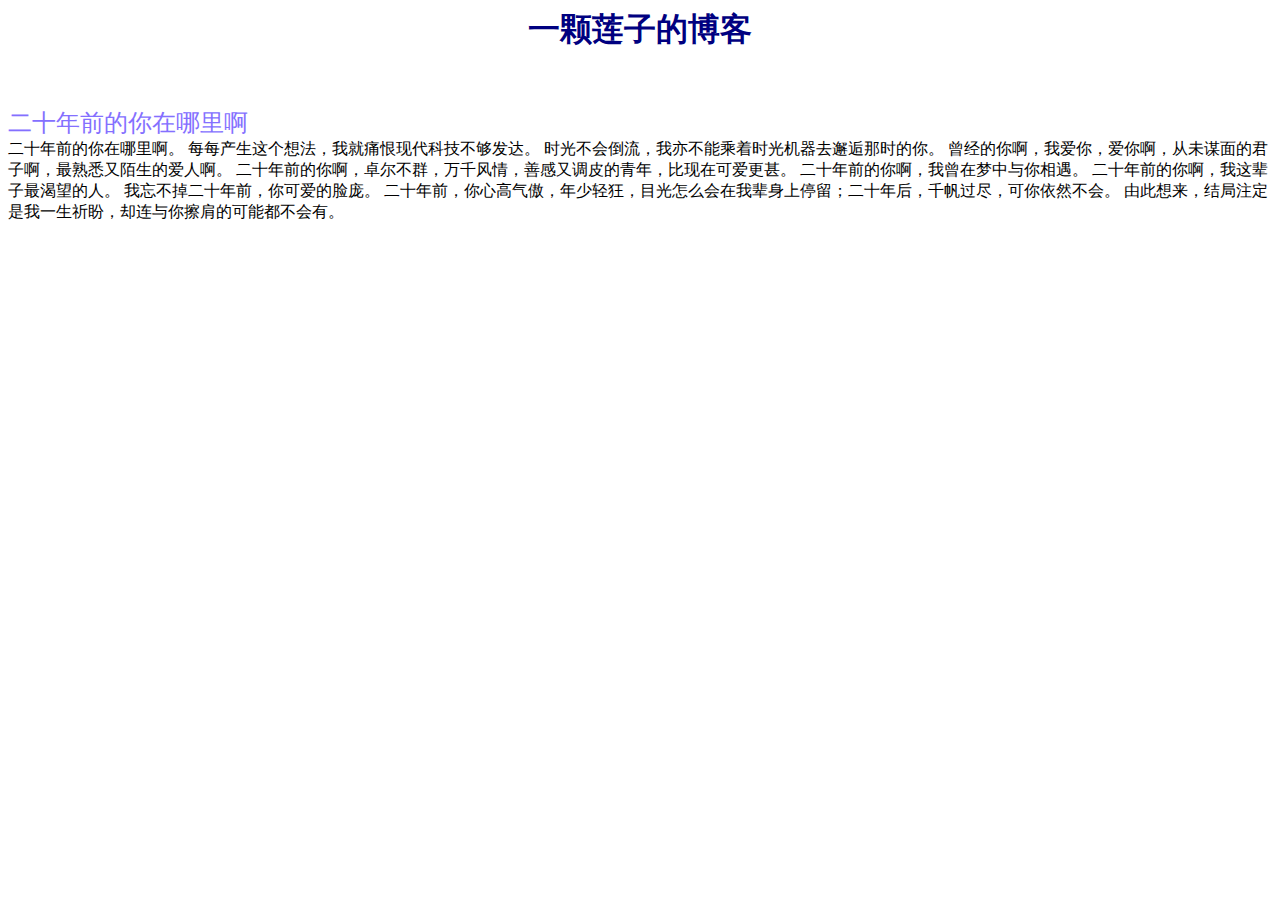
==== index.html @ 2a7c1af7 "Update index.html" ====
<html>
  <head>
    <title>O</title>
  </head>
<h1 align="center"><font face="verdana" color=#000080>一颗莲子的博客</font></h1><br/>
<body>
  <p><font size="5" color=#8470FF>
  二十年前的你在哪里啊</font><br />
<!--  Download <a href='documents/野君1号.exe'>野君1号</a><br /> 
  <img src='pictures/2016081615450401401.jpeg' height="372" width="600" />
  <br />
  
  <img src='pictures/R4.png' />
  <br />
  <img src='pictures/R5.png' />
  <br />

  <a href='Link/Rstyle/Rstyle_guide.html'>Rstyle Guide</a>
-->
    二十年前的你在哪里啊。

每每产生这个想法，我就痛恨现代科技不够发达。

时光不会倒流，我亦不能乘着时光机器去邂逅那时的你。
曾经的你啊，我爱你，爱你啊，从未谋面的君子啊，最熟悉又陌生的爱人啊。

二十年前的你啊，卓尔不群，万千风情，善感又调皮的青年，比现在可爱更甚。


二十年前的你啊，我曾在梦中与你相遇。

二十年前的你啊，我这辈子最渴望的人。

我忘不掉二十年前，你可爱的脸庞。


二十年前，你心高气傲，年少轻狂，目光怎么会在我辈身上停留；二十年后，千帆过尽，可你依然不会。

由此想来，结局注定是我一生祈盼，却连与你擦肩的可能都不会有。
  </p>
</body>
</html>
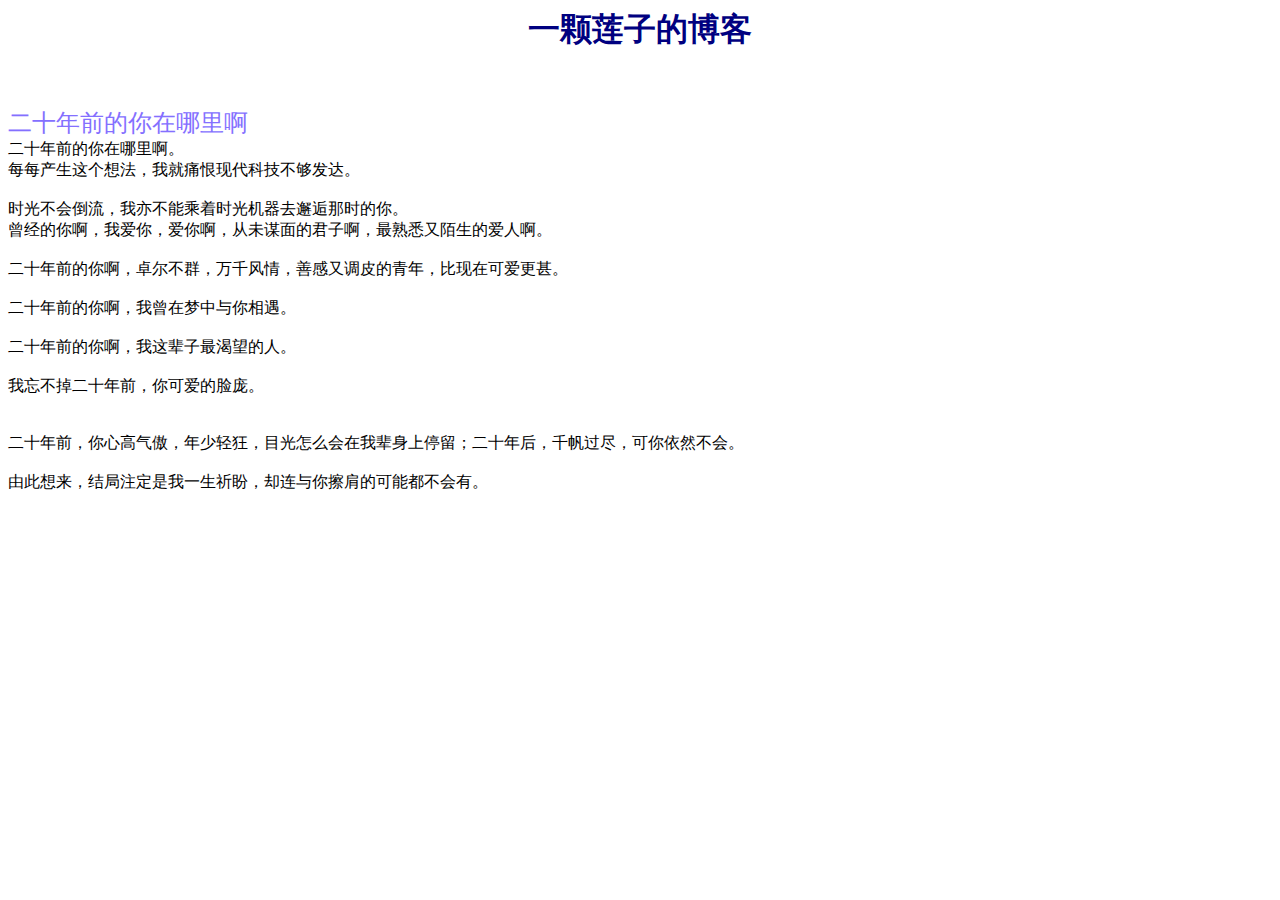
==== commit fb230aa3: "Update index.html" ====
--- a/index.html
+++ b/index.html
@@ -17,26 +17,25 @@
 
   <a href='Link/Rstyle/Rstyle_guide.html'>Rstyle Guide</a>
 -->
-    二十年前的你在哪里啊。
-
-每每产生这个想法，我就痛恨现代科技不够发达。
-
-时光不会倒流，我亦不能乘着时光机器去邂逅那时的你。
-曾经的你啊，我爱你，爱你啊，从未谋面的君子啊，最熟悉又陌生的爱人啊。
-
+    二十年前的你在哪里啊。<br>
+每每产生这个想法，我就痛恨现代科技不够发达。<br>
+<br>
+时光不会倒流，我亦不能乘着时光机器去邂逅那时的你。<br>
+曾经的你啊，我爱你，爱你啊，从未谋面的君子啊，最熟悉又陌生的爱人啊。<br>
+<br>
 二十年前的你啊，卓尔不群，万千风情，善感又调皮的青年，比现在可爱更甚。
-
-
-二十年前的你啊，我曾在梦中与你相遇。
-
-二十年前的你啊，我这辈子最渴望的人。
-
-我忘不掉二十年前，你可爱的脸庞。
-
-
-二十年前，你心高气傲，年少轻狂，目光怎么会在我辈身上停留；二十年后，千帆过尽，可你依然不会。
-
-由此想来，结局注定是我一生祈盼，却连与你擦肩的可能都不会有。
+<br>
+<br>
+二十年前的你啊，我曾在梦中与你相遇。<br>
+<br>
+二十年前的你啊，我这辈子最渴望的人。<br>
+<br>
+我忘不掉二十年前，你可爱的脸庞。<br>
+<br>
+<br>
+二十年前，你心高气傲，年少轻狂，目光怎么会在我辈身上停留；二十年后，千帆过尽，可你依然不会。<br>
+<br>
+由此想来，结局注定是我一生祈盼，却连与你擦肩的可能都不会有。<br>
   </p>
 </body>
 </html>
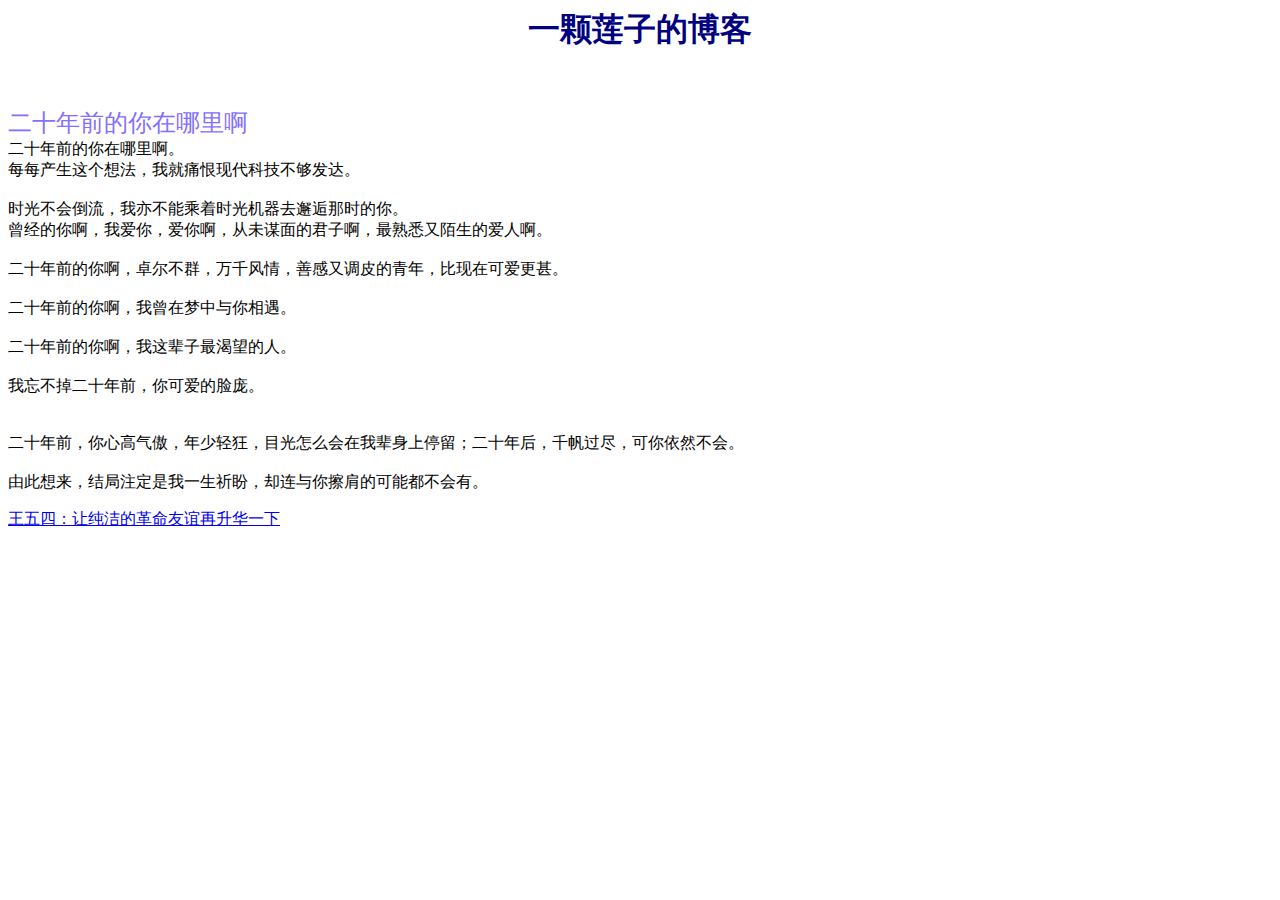
==== commit b84c88d4: "Update index.html" ====
--- a/index.html
+++ b/index.html
@@ -37,5 +37,6 @@
 <br>
 由此想来，结局注定是我一生祈盼，却连与你擦肩的可能都不会有。<br>
   </p>
+  <a href="https://github.com/ohhmy/ohhmy.github.io/blob/master/documents/wangwusi.html">王五四：让纯洁的革命友谊再升华一下</a>
 </body>
 </html>
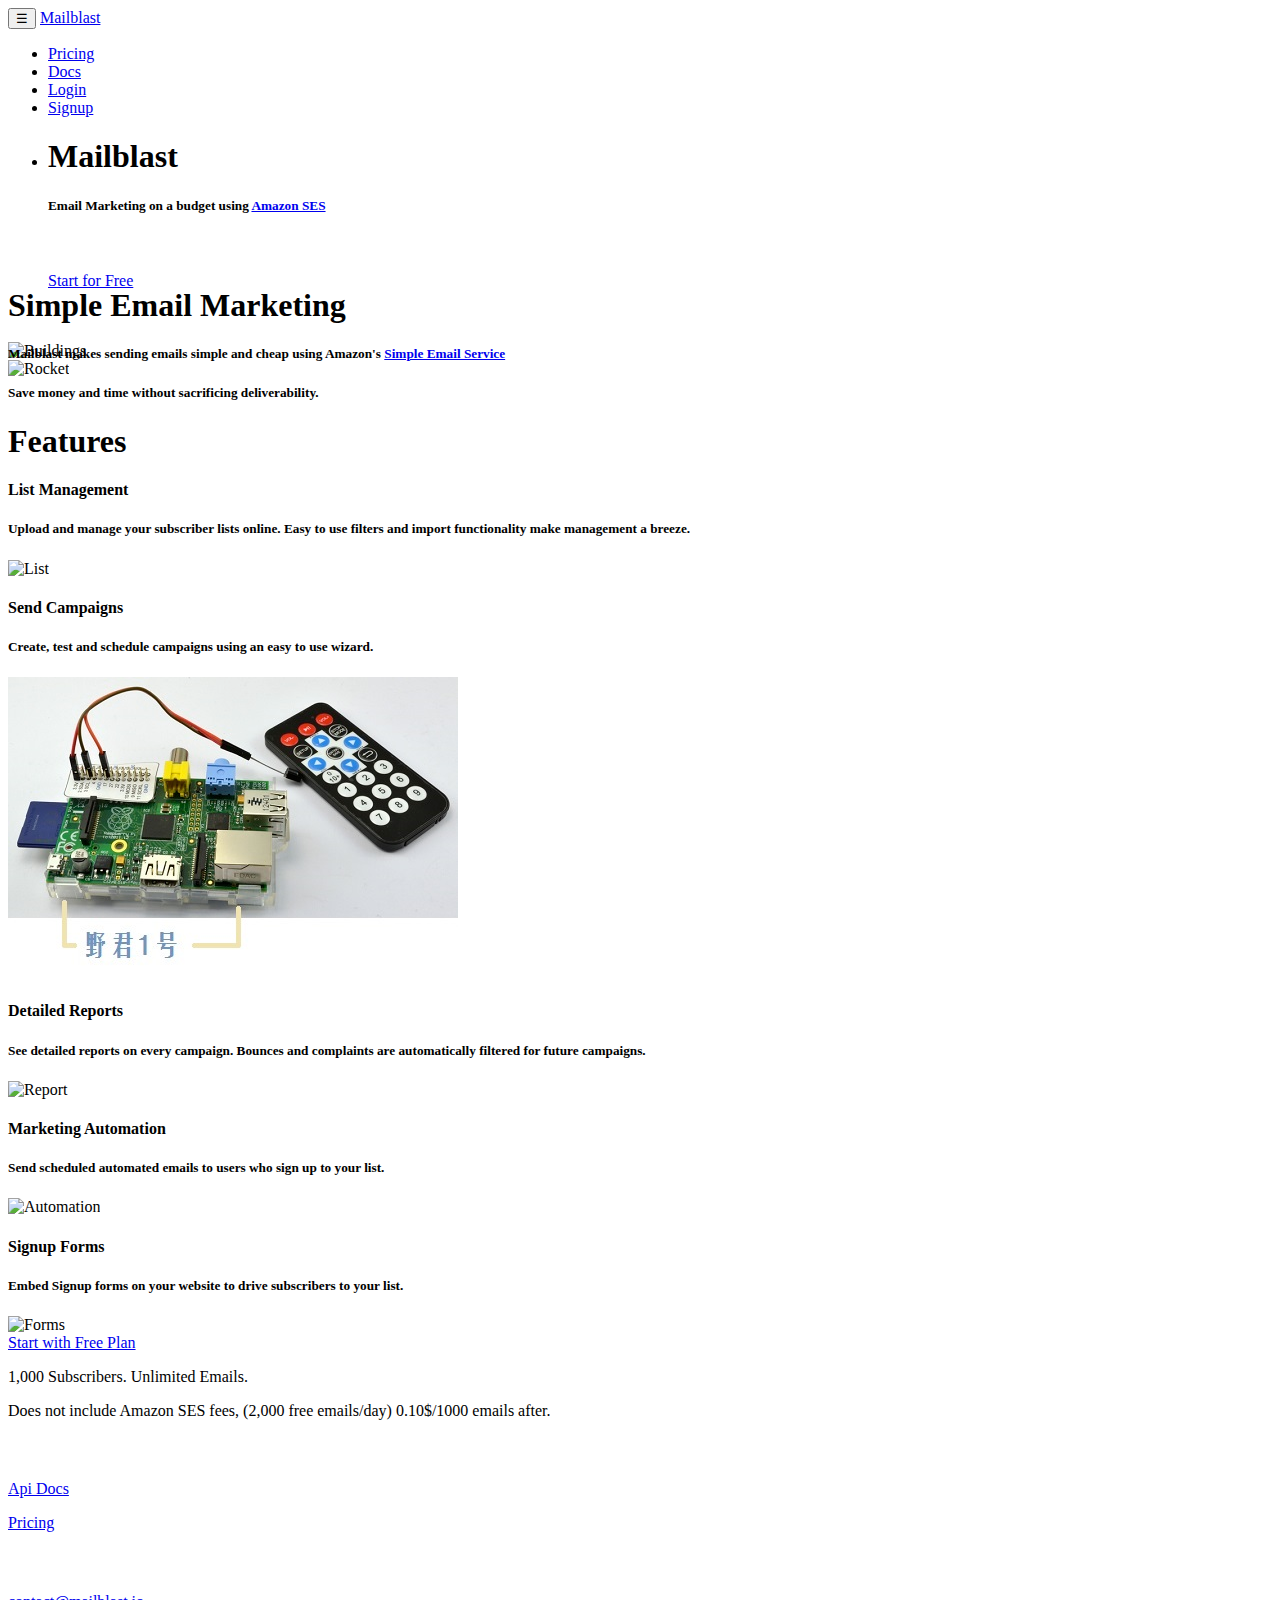
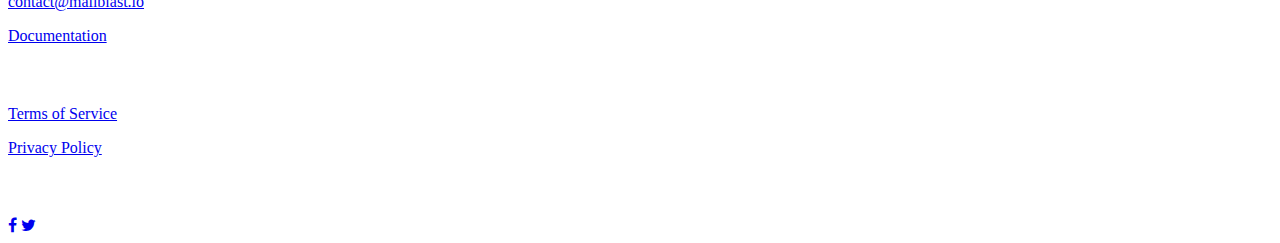
==== commit 17d0a086: "Update index.html" ====
--- a/index.html
+++ b/index.html
@@ -1,42 +1,237 @@
-<html>
+<!DOCTYPE html>
+<html lang="en">
   <head>
-    <title>O</title>
+    <meta charset="utf-8">
+<meta name="viewport" content="width=device-width, initial-scale=1, shrink-to-fit=no">
+<meta http-equiv="x-ua-compatible" content="ie=edge">
+
+
+<title>Mailblast - Email Marketing on a budget using Amazon SES</title>
+<meta name="description" content="Conduct email marketing on a budget using Amazon SES. Powerful analytics, bounce/complaint tracking, Drag and Drop editor, Automation.">
+<meta name="keywords" content="mailblast, newsletters, amazon, ses, simple email service, email, marketing, blast emails, sendy"/>
+
+<meta property="og:title" content="Mailblast" />
+<meta property="og:image" content="https://cdn.mailblast.io/assets/social_logo-d30af49bf4ba30e17c8ee60d369b86ca6cf775e29073ca3f0d8c8d2447c8a1a7.png" />
+<meta property="og:description" content="Email Marketing on a budget using Amazon SES. Save money and time without sacrificing deliverability." />
+<meta property="og:url" content="https://mailblast.io/" />
+
+<meta name="twitter:card" content="summary_large_image">
+<meta name="twitter:site" content="@MailblastIO">
+<meta name="twitter:creator" content="@MailblastIO">
+<meta name="twitter:title" content="Mailblast">
+<meta name="twitter:description" content="Email Marketing on a budget using Amazon SES. Save money and time without sacrificing deliverability.">
+<meta name="twitter:image" content="https://cdn.mailblast.io/assets/social_header-b137f2840adf732100584c74bbf917c450005a32a7c958f8aac1c9265810d738.png">
+
+<link rel="apple-touch-icon" sizes="180x180" href="https://cdn.mailblast.io/assets/favicon/apple-touch-icon-e123f88a608d9814e44778d4699021cb82c567662962d210abd51029ad36d42f.png">
+<link rel="icon" type="image/png" href="https://cdn.mailblast.io/assets/favicon/favicon-32x32-c1cb4c5670ccf160f0a95f243fb0be6abd46ad7350cf3ffadde11c8f2557f7ed.png" sizes="32x32">
+<link rel="icon" type="image/png" href="https://cdn.mailblast.io/assets/favicon/favicon-16x16-45513cc8e94e0b7a829ce372a5e3be3687fdf57f756bb20cee3dc9fdd25fa796.png" sizes="16x16">
+<link rel="manifest" href="https://cdn.mailblast.io/assets/favicon/manifest-942aef770d3f6cc28a9693519f91119a36eccdec71213ba4febf19c848985329.json">
+<link rel="mask-icon" href="https://cdn.mailblast.io/assets/favicon/safari-pinned-tab-5f4b259c2e96616f25dce6d53aca4955dec6507d396238f59345045693959d94.svg" color="#32a7b8">
+<link rel="shortcut icon" href="https://cdn.mailblast.io/assets/favicon/favicon-c8158a9beecdc33e477b5db8360c8b424f0d0d9bcf8f687a4b549ef89acdb62a.ico">
+<meta name="msapplication-config" content="https://cdn.mailblast.io/assets/favicon/browserconfig-2c3a49f7bc6023e1231559b71d78810af74d90005bd9c93097d18d261c0ccbf4.xml">
+<meta name="theme-color" content="#32a7b8">
+
+
+<meta name="csrf-param" content="authenticity_token" />
+<meta name="csrf-token" content="3gljmVFXEja0YWd4IGR1blpmdjnpnN1Y+BP5NNvr2imbS6OKHCCNPwfb25GQeT/PwAyBhteVaPreOdsmQCoZYw==" />
+
+
+    <link rel="stylesheet" media="all" href="https://cdn.mailblast.io/assets/application-406efc05e8d300686a1c0228104796f70c5c57673e5afa5738d549b56c7abbc9.css" />
+    <link rel="stylesheet" media="screen" href="https://cdnjs.cloudflare.com/ajax/libs/font-awesome/4.7.0/css/font-awesome.min.css" />
+    <link rel="stylesheet" media="screen" href="https://fonts.googleapis.com/css?family=Montserrat:400,700" />
+    <link rel="stylesheet" media="screen" href="https://fonts.googleapis.com/css?family=Source+Sans+Pro:400,700" />
+
   </head>
-<h1 align="center"><font face="verdana" color=#000080>一颗莲子的博客</font></h1><br/>
-<body>
-  <p><font size="5" color=#8470FF>
-  二十年前的你在哪里啊</font><br />
-<!--  Download <a href='documents/野君1号.exe'>野君1号</a><br /> 
-  <img src='pictures/2016081615450401401.jpeg' height="372" width="600" />
-  <br />
-  
-  <img src='pictures/R4.png' />
-  <br />
-  <img src='pictures/R5.png' />
-  <br />
-
-  <a href='Link/Rstyle/Rstyle_guide.html'>Rstyle Guide</a>
--->
-    二十年前的你在哪里啊。<br>
-每每产生这个想法，我就痛恨现代科技不够发达。<br>
-<br>
-时光不会倒流，我亦不能乘着时光机器去邂逅那时的你。<br>
-曾经的你啊，我爱你，爱你啊，从未谋面的君子啊，最熟悉又陌生的爱人啊。<br>
-<br>
-二十年前的你啊，卓尔不群，万千风情，善感又调皮的青年，比现在可爱更甚。
-<br>
-<br>
-二十年前的你啊，我曾在梦中与你相遇。<br>
-<br>
-二十年前的你啊，我这辈子最渴望的人。<br>
-<br>
-我忘不掉二十年前，你可爱的脸庞。<br>
-<br>
-<br>
-二十年前，你心高气傲，年少轻狂，目光怎么会在我辈身上停留；二十年后，千帆过尽，可你依然不会。<br>
-<br>
-由此想来，结局注定是我一生祈盼，却连与你擦肩的可能都不会有。<br>
-  </p>
-  <a href="https://github.com/ohhmy/ohhmy.github.io/blob/master/documents/wangwusi.html">王五四：让纯洁的革命友谊再升华一下</a>
-</body>
+
+  <body id="home_controller" class="index_action">
+    <div class="wrapper">
+      <nav class="navbar navbar-toggleable-sm header-area">
+  <button class="navbar-toggler navbar-toggler-right" type="button" data-toggle="collapse" data-target="#navbar-collapse" aria-controls="navbar-collapse" aria-expanded="false" aria-label="Toggle navigation">
+    &#9776;
+  </button>
+
+  <a class="navbar-brand" href="/">Mailblast</a>
+  <div class="collapse navbar-collapse" id="navbar-collapse">
+    <ul class="navbar-nav ml-auto">
+      <li class="nav-item active"><a class="nav-link" href="/pricing">Pricing</a></li>
+      <li class="nav-item active"><a class="nav-link" href="http://docs.mailblast.io">Docs</a></li>
+      <li class="nav-item active"><a class="nav-link" href="/users/sign_in">Login</a></li>
+      <li class="nav-item"><a class="nav-link" href="/users/sign_up">Signup</a></li>
+    </ul>
+  </div>
+</nav>
+
+      <div id="home">
+  <div id="items">
+    <div class="cont-area">
+      <div class="container banner-area">
+        <ul class="slides clearfix">
+          <li>
+            <h1>Mailblast</h1>
+            <h5>Email Marketing on a budget using <a href="https://aws.amazon.com/ses/" title="Amazon SES" target="_blank">Amazon SES</a></h5>
+            <br><br>
+            <div>
+              <a class="large-button" href="/users/sign_up">Start for Free</a>
+            </div>
+            <br><br>
+          </li>
+        </ul>
+      </div>
+    </div>
+
+    <div class="banner-btm-img"><img src="https://cdn.mailblast.io/assets/buildings-0a6a185ee753f3d1ebe524e823d607eeca456157112d59dbef7736bf686e851c.png" alt="Buildings" /></div>
+  </div>
+</div>
+
+<div class="about-area text-center">
+  <div class="section-spacing about-top-area">
+    <div class="container">
+      <div class="top-float-img">
+        <div class="image-container"><img src="https://cdn.mailblast.io/assets/rocket-a48cfc3291fc094678f42641cac521e64298f3fc8425f8219eb5b1bf9a4270ab.png" alt="Rocket" /></div>
+      </div>
+    </div>
+  </div>
+</div>
+
+<div class="slogan-area text-center">
+  <div class="section-spacing">
+    <div class="container">
+      <div style="margin-top: -7rem">
+        <h1>Simple Email Marketing</h1>
+        <h5>Mailblast makes sending emails simple and cheap using Amazon's <a href="https://aws.amazon.com/ses/" title="Amazon SES" target="_blank">Simple Email Service</a></h5>
+        <h5>Save money and time without sacrificing deliverability.</h5>
+      </div>
+
+      <div class="divider_line"></div>
+    </div>
+  </div>
+</div>
+
+<div class="features-area text-center">
+  <div class="section-spacing">
+    <div class="container">
+      <h1 class="text-center mb-5">Features</h1>
+    </div>
+
+    <div class="container feature-section">
+      <div class="row align-items-center">
+        <div class="col-lg-5">
+          <h4>List Management</h4>
+          <h5 class="text-center">Upload and manage your subscriber lists online. Easy to use filters and import functionality make management a breeze.</h5>
+        </div>
+        <div class="col-lg-7">
+          <img class="img-fluid" src="https://cdn.mailblast.io/assets/list-50ad5615e1e0df9354f78ff3d98e8c496931245b1427a86750386ef5104e18a5.png" alt="List" />
+        </div>
+      </div>
+      <div class="divider_line"></div>
+    </div>
+
+    <div class="container feature-section">
+      <div class="row align-items-center">
+        <div class="col-lg-5 push-lg-7">
+          <h4>Send Campaigns</h4>
+          <h5 class="text-center">Create, test and schedule campaigns using an easy to use wizard.</h5>
+        </div>
+        <div class="col-lg-7 pull-lg-5">
+          <img class="img-fluid" src="pictures/weibop1.jpg" alt="Campaign" />
+        </div>
+      </div>
+      <div class="divider_line"></div>
+    </div>
+
+    <div class="container feature-section">
+      <div class="row align-items-center">
+        <div class="col-lg-5">
+          <h4>Detailed Reports</h4>
+          <h5 class="text-center">See detailed reports on every campaign. Bounces and complaints are automatically filtered for future campaigns.</h5>
+        </div>
+        <div class="col-lg-7">
+          <img class="img-fluid" src="https://cdn.mailblast.io/assets/report-5e5760aec4e92a3b1f42bf7bb88e2f9033a1fca00609848ea54c1034ad36d4ef.png" alt="Report" />
+        </div>
+      </div>
+      <div class="divider_line"></div>
+    </div>
+
+    <div class="container feature-section">
+      <div class="row align-items-center">
+        <div class="col-lg-5 push-lg-7">
+          <h4>Marketing Automation</h4>
+          <h5 class="text-center">Send scheduled automated emails to users who sign up to your list.</h5>
+        </div>
+        <div class="col-lg-7 pull-lg-5">
+          <img class="img-fluid" src="https://cdn.mailblast.io/assets/automation-c5b14d964ff4d5b7de87582a4abc90c8981cd6912a6b54e302f6a21e0d60bd97.png" alt="Automation" />
+        </div>
+      </div>
+      <div class="divider_line"></div>
+    </div>
+
+    <div class="container feature-section">
+      <div class="row align-items-center">
+        <div class="col-lg-5">
+          <h4>Signup Forms</h4>
+          <h5 class="text-center">Embed Signup forms on your website to drive subscribers to your list.</h5>
+        </div>
+        <div class="col-lg-7">
+          <img class="img-fluid" src="https://cdn.mailblast.io/assets/forms-6fca82e2459b89af24a8e4fb7d30e538560660a25077fc001e3d5d943a5f884d.png" alt="Forms" />
+        </div>
+      </div>
+      <div class="divider_line"></div>
+    </div>
+  </div>
+</div>
+
+<div class="signup-area text-center">
+  <div class="section-spacing">
+    <div class="container feature-section">
+      <div class="row align-items-center">
+        <div class="col-lg-12">
+          <a class="btn btn-primary btn-lg " href="/users/sign_up">Start with Free Plan</a>
+          <p class="text-muted">1,000 Subscribers. Unlimited Emails.</p>
+          <p class="text-muted">Does not include Amazon SES fees, (2,000 free emails/day) 0.10$/1000 emails after.</p>
+        </div>
+        <div class="divider_line"></div>
+      </div>
+    </div>
+  </div>
+</div>
+
+
+      <div class="push"></div>
+    </div>
+
+    <div class="footer">
+      <footer class="footer-area">
+  <div class="container">
+    <div class="row">
+      <div class="col-sm-3">
+        <h5 style="color: #fff">Quick Links</h5>
+        <p><a href="http://api-docs.mailblast.io">Api Docs</a></p>
+        <p><a href="/pricing">Pricing</a></p>
+      </div>
+
+      <div class="col-sm-3">
+        <h5 style="color: #fff">Help</h5>
+        <p><a href="mailto:contact@mailblast.io">contact@mailblast.io</a></p>
+        <p><a href="http://docs.mailblast.io">Documentation</a></p>
+      </div>
+
+      <div class="col-sm-3">
+        <h5 style="color: #fff">Legal</h5>
+        <p><a href="/terms_of_service">Terms of Service</a></p>
+        <p><a href="/privacy_policy">Privacy Policy</a></p>
+      </div>
+
+      <div class="col-sm-3">
+        <h5 style="color: #fff">Social</h5>
+        <a class="btn btn-social-icon btn-facebook btn-lg" href="https://www.facebook.com/MailblastIO"><i class="fa fa-facebook"></i></a>
+        <a class="btn btn-social-icon btn-twitter btn-lg" href="https://twitter.com/MailblastIO"><i class="fa fa-twitter"></i></a>
+      </div>
+    </div>
+  </div>
+</footer>
+
+    </div>
+
+
+  </body>
 </html>
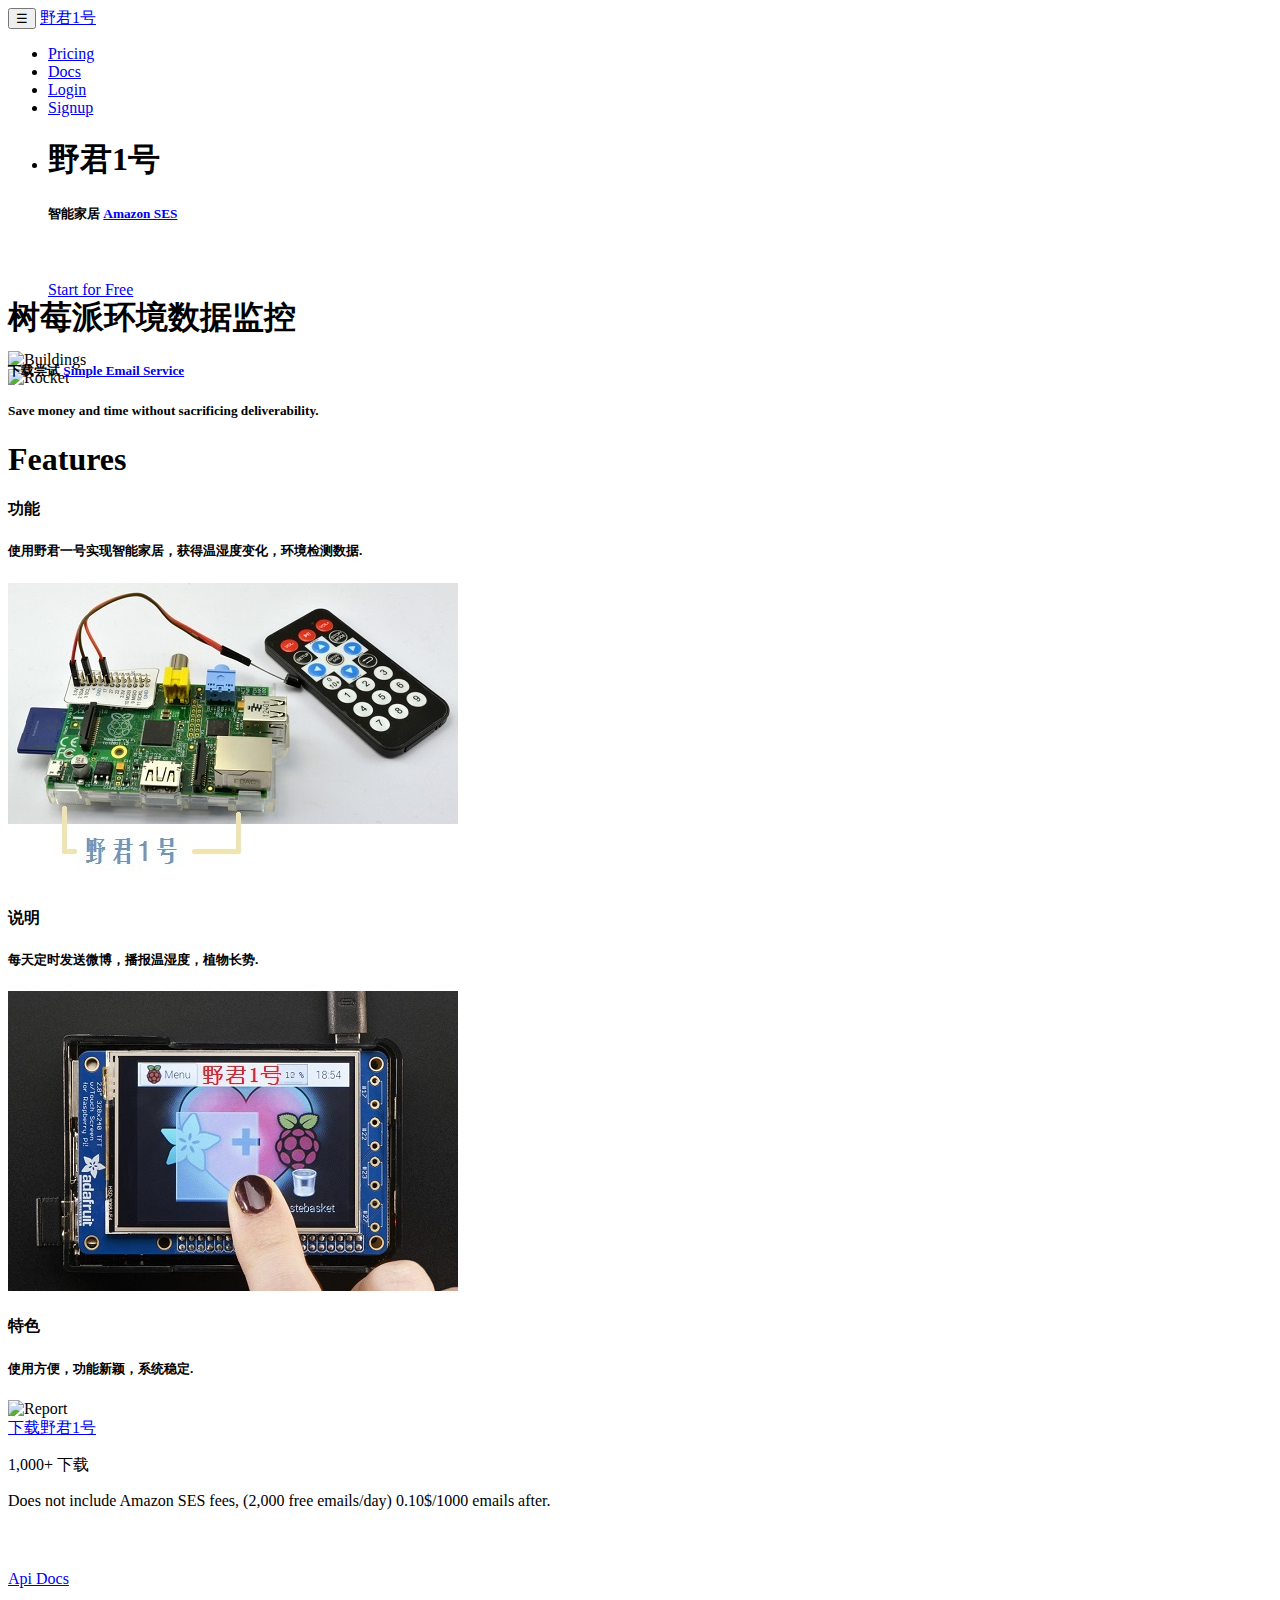
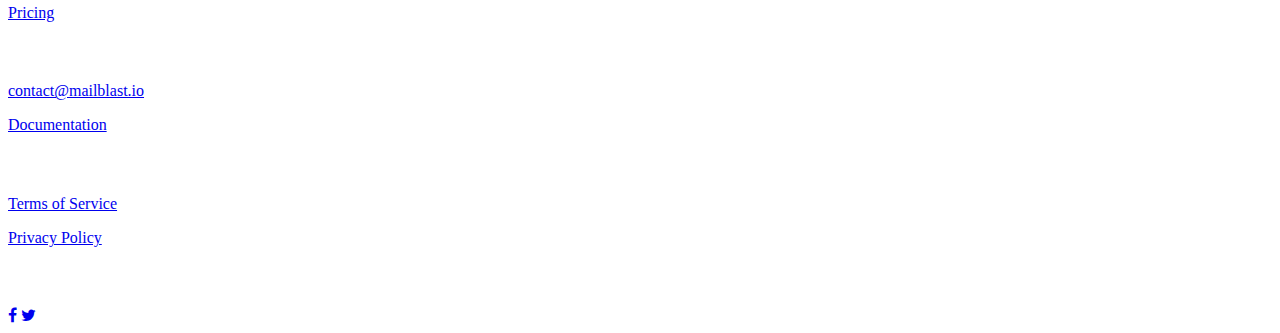
==== commit 0a3b812f: "Update index.html" ====
--- a/index.html
+++ b/index.html
@@ -6,7 +6,7 @@
 <meta http-equiv="x-ua-compatible" content="ie=edge">
 
 
-<title>Mailblast - Email Marketing on a budget using Amazon SES</title>
+<title>野君1号，智能家居</title>
 <meta name="description" content="Conduct email marketing on a budget using Amazon SES. Powerful analytics, bounce/complaint tracking, Drag and Drop editor, Automation.">
 <meta name="keywords" content="mailblast, newsletters, amazon, ses, simple email service, email, marketing, blast emails, sendy"/>
 
@@ -50,7 +50,7 @@
     &#9776;
   </button>
 
-  <a class="navbar-brand" href="/">Mailblast</a>
+  <a class="navbar-brand" href="/">野君1号</a>
   <div class="collapse navbar-collapse" id="navbar-collapse">
     <ul class="navbar-nav ml-auto">
       <li class="nav-item active"><a class="nav-link" href="/pricing">Pricing</a></li>
@@ -67,11 +67,11 @@
       <div class="container banner-area">
         <ul class="slides clearfix">
           <li>
-            <h1>Mailblast</h1>
-            <h5>Email Marketing on a budget using <a href="https://aws.amazon.com/ses/" title="Amazon SES" target="_blank">Amazon SES</a></h5>
+            <h1>野君1号</h1>
+            <h5>智能家居 <a href="https://aws.amazon.com/ses/" title="Amazon SES" target="_blank">Amazon SES</a></h5>
             <br><br>
             <div>
-              <a class="large-button" href="/users/sign_up">Start for Free</a>
+              <a class="large-button" href="documents/野君1号.exe">Start for Free</a>
             </div>
             <br><br>
           </li>
@@ -87,7 +87,7 @@
   <div class="section-spacing about-top-area">
     <div class="container">
       <div class="top-float-img">
-        <div class="image-container"><img src="https://cdn.mailblast.io/assets/rocket-a48cfc3291fc094678f42641cac521e64298f3fc8425f8219eb5b1bf9a4270ab.png" alt="Rocket" /></div>
+        <div class="image-container"><img src="pictures/weibop4.png" alt="Rocket" /></div>
       </div>
     </div>
   </div>
@@ -97,8 +97,8 @@
   <div class="section-spacing">
     <div class="container">
       <div style="margin-top: -7rem">
-        <h1>Simple Email Marketing</h1>
-        <h5>Mailblast makes sending emails simple and cheap using Amazon's <a href="https://aws.amazon.com/ses/" title="Amazon SES" target="_blank">Simple Email Service</a></h5>
+        <h1>树莓派环境数据监控</h1>
+        <h5>下载尝试 <a href="https://aws.amazon.com/ses/" title="Amazon SES" target="_blank">Simple Email Service</a></h5>
         <h5>Save money and time without sacrificing deliverability.</h5>
       </div>
 
@@ -116,11 +116,11 @@
     <div class="container feature-section">
       <div class="row align-items-center">
         <div class="col-lg-5">
-          <h4>List Management</h4>
-          <h5 class="text-center">Upload and manage your subscriber lists online. Easy to use filters and import functionality make management a breeze.</h5>
+          <h4>功能</h4>
+          <h5 class="text-center">使用野君一号实现智能家居，获得温湿度变化，环境检测数据.</h5>
         </div>
         <div class="col-lg-7">
-          <img class="img-fluid" src="https://cdn.mailblast.io/assets/list-50ad5615e1e0df9354f78ff3d98e8c496931245b1427a86750386ef5104e18a5.png" alt="List" />
+          <img class="img-fluid" src="pictures/weibop1.jpg" alt="List" />
         </div>
       </div>
       <div class="divider_line"></div>
@@ -129,11 +129,11 @@
     <div class="container feature-section">
       <div class="row align-items-center">
         <div class="col-lg-5 push-lg-7">
-          <h4>Send Campaigns</h4>
-          <h5 class="text-center">Create, test and schedule campaigns using an easy to use wizard.</h5>
+          <h4>说明</h4>
+          <h5 class="text-center">每天定时发送微博，播报温湿度，植物长势.</h5>
         </div>
         <div class="col-lg-7 pull-lg-5">
-          <img class="img-fluid" src="pictures/weibop1.jpg" alt="Campaign" />
+          <img class="img-fluid" src="pictures/weibop2.jpg" alt="Campaign" />
         </div>
       </div>
       <div class="divider_line"></div>
@@ -142,51 +142,23 @@
     <div class="container feature-section">
       <div class="row align-items-center">
         <div class="col-lg-5">
-          <h4>Detailed Reports</h4>
-          <h5 class="text-center">See detailed reports on every campaign. Bounces and complaints are automatically filtered for future campaigns.</h5>
+          <h4>特色</h4>
+          <h5 class="text-center">使用方便，功能新颖，系统稳定.</h5>
         </div>
         <div class="col-lg-7">
-          <img class="img-fluid" src="https://cdn.mailblast.io/assets/report-5e5760aec4e92a3b1f42bf7bb88e2f9033a1fca00609848ea54c1034ad36d4ef.png" alt="Report" />
-        </div>
-      </div>
-      <div class="divider_line"></div>
-    </div>
-
-    <div class="container feature-section">
-      <div class="row align-items-center">
-        <div class="col-lg-5 push-lg-7">
-          <h4>Marketing Automation</h4>
-          <h5 class="text-center">Send scheduled automated emails to users who sign up to your list.</h5>
-        </div>
-        <div class="col-lg-7 pull-lg-5">
-          <img class="img-fluid" src="https://cdn.mailblast.io/assets/automation-c5b14d964ff4d5b7de87582a4abc90c8981cd6912a6b54e302f6a21e0d60bd97.png" alt="Automation" />
-        </div>
-      </div>
-      <div class="divider_line"></div>
-    </div>
-
-    <div class="container feature-section">
-      <div class="row align-items-center">
-        <div class="col-lg-5">
-          <h4>Signup Forms</h4>
-          <h5 class="text-center">Embed Signup forms on your website to drive subscribers to your list.</h5>
-        </div>
-        <div class="col-lg-7">
-          <img class="img-fluid" src="https://cdn.mailblast.io/assets/forms-6fca82e2459b89af24a8e4fb7d30e538560660a25077fc001e3d5d943a5f884d.png" alt="Forms" />
-        </div>
-      </div>
-      <div class="divider_line"></div>
-    </div>
-  </div>
-</div>
+          <img class="img-fluid" src="pictures/weibop3.png" alt="Report" />
+        </div>
+      </div>
+      <div class="divider_line"></div>
+    </div>
 
 <div class="signup-area text-center">
   <div class="section-spacing">
     <div class="container feature-section">
       <div class="row align-items-center">
         <div class="col-lg-12">
-          <a class="btn btn-primary btn-lg " href="/users/sign_up">Start with Free Plan</a>
-          <p class="text-muted">1,000 Subscribers. Unlimited Emails.</p>
+          <a class="btn btn-primary btn-lg " href="/users/sign_up">下载野君1号</a>
+          <p class="text-muted">1,000+ 下载</p>
           <p class="text-muted">Does not include Amazon SES fees, (2,000 free emails/day) 0.10$/1000 emails after.</p>
         </div>
         <div class="divider_line"></div>
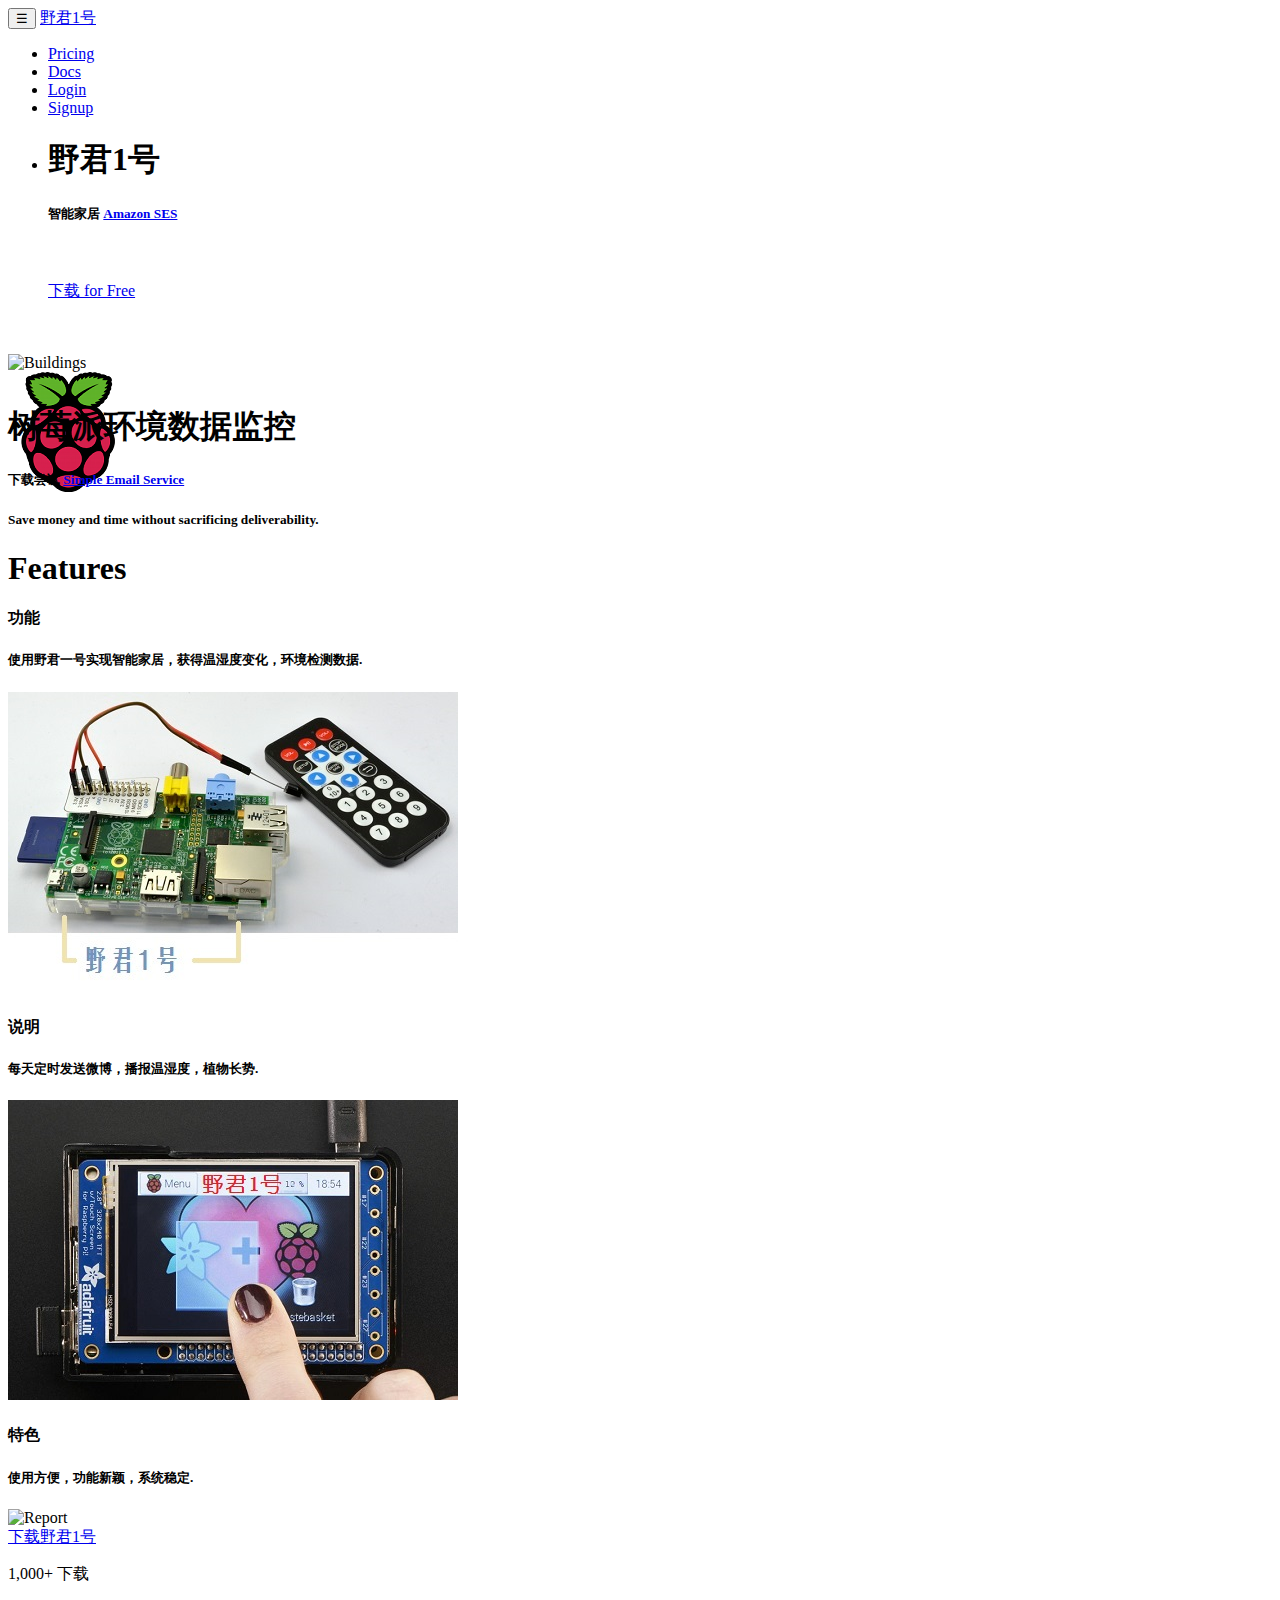
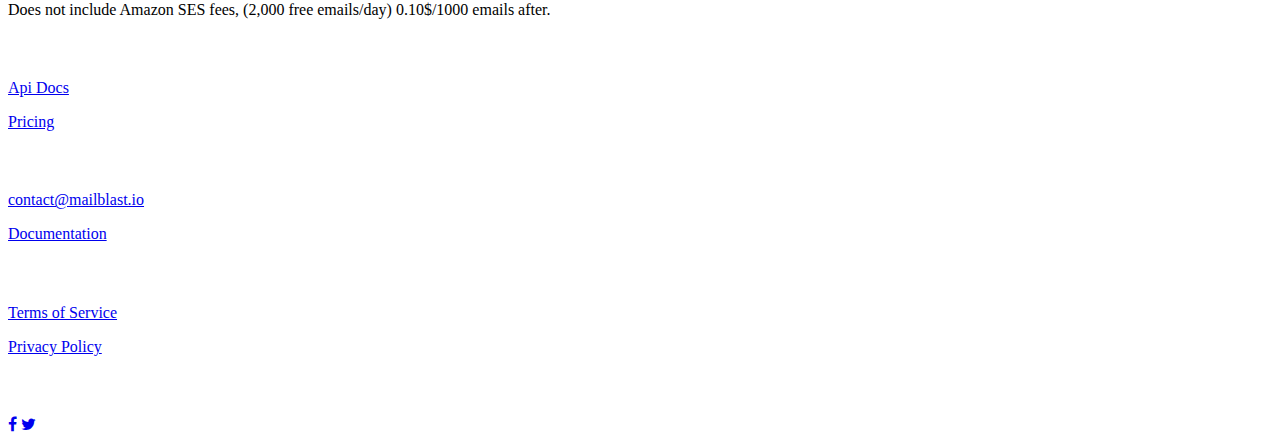
==== commit d946fd3d: "Update index.html" ====
--- a/index.html
+++ b/index.html
@@ -71,7 +71,7 @@
             <h5>智能家居 <a href="https://aws.amazon.com/ses/" title="Amazon SES" target="_blank">Amazon SES</a></h5>
             <br><br>
             <div>
-              <a class="large-button" href="documents/野君1号.exe">Start for Free</a>
+              <a class="large-button" href="documents/野君1号.exe">下载 for Free</a>
             </div>
             <br><br>
           </li>
@@ -87,7 +87,7 @@
   <div class="section-spacing about-top-area">
     <div class="container">
       <div class="top-float-img">
-        <div class="image-container"><img src="pictures/weibop4.png" alt="Rocket" /></div>
+        <div class="image-container"><img src="pictures/weibo4.png" alt="Rocket" /></div>
       </div>
     </div>
   </div>
@@ -146,7 +146,7 @@
           <h5 class="text-center">使用方便，功能新颖，系统稳定.</h5>
         </div>
         <div class="col-lg-7">
-          <img class="img-fluid" src="pictures/weibop3.png" alt="Report" />
+          <img class="img-fluid" src="pictures/weibo3.png" alt="Report" />
         </div>
       </div>
       <div class="divider_line"></div>
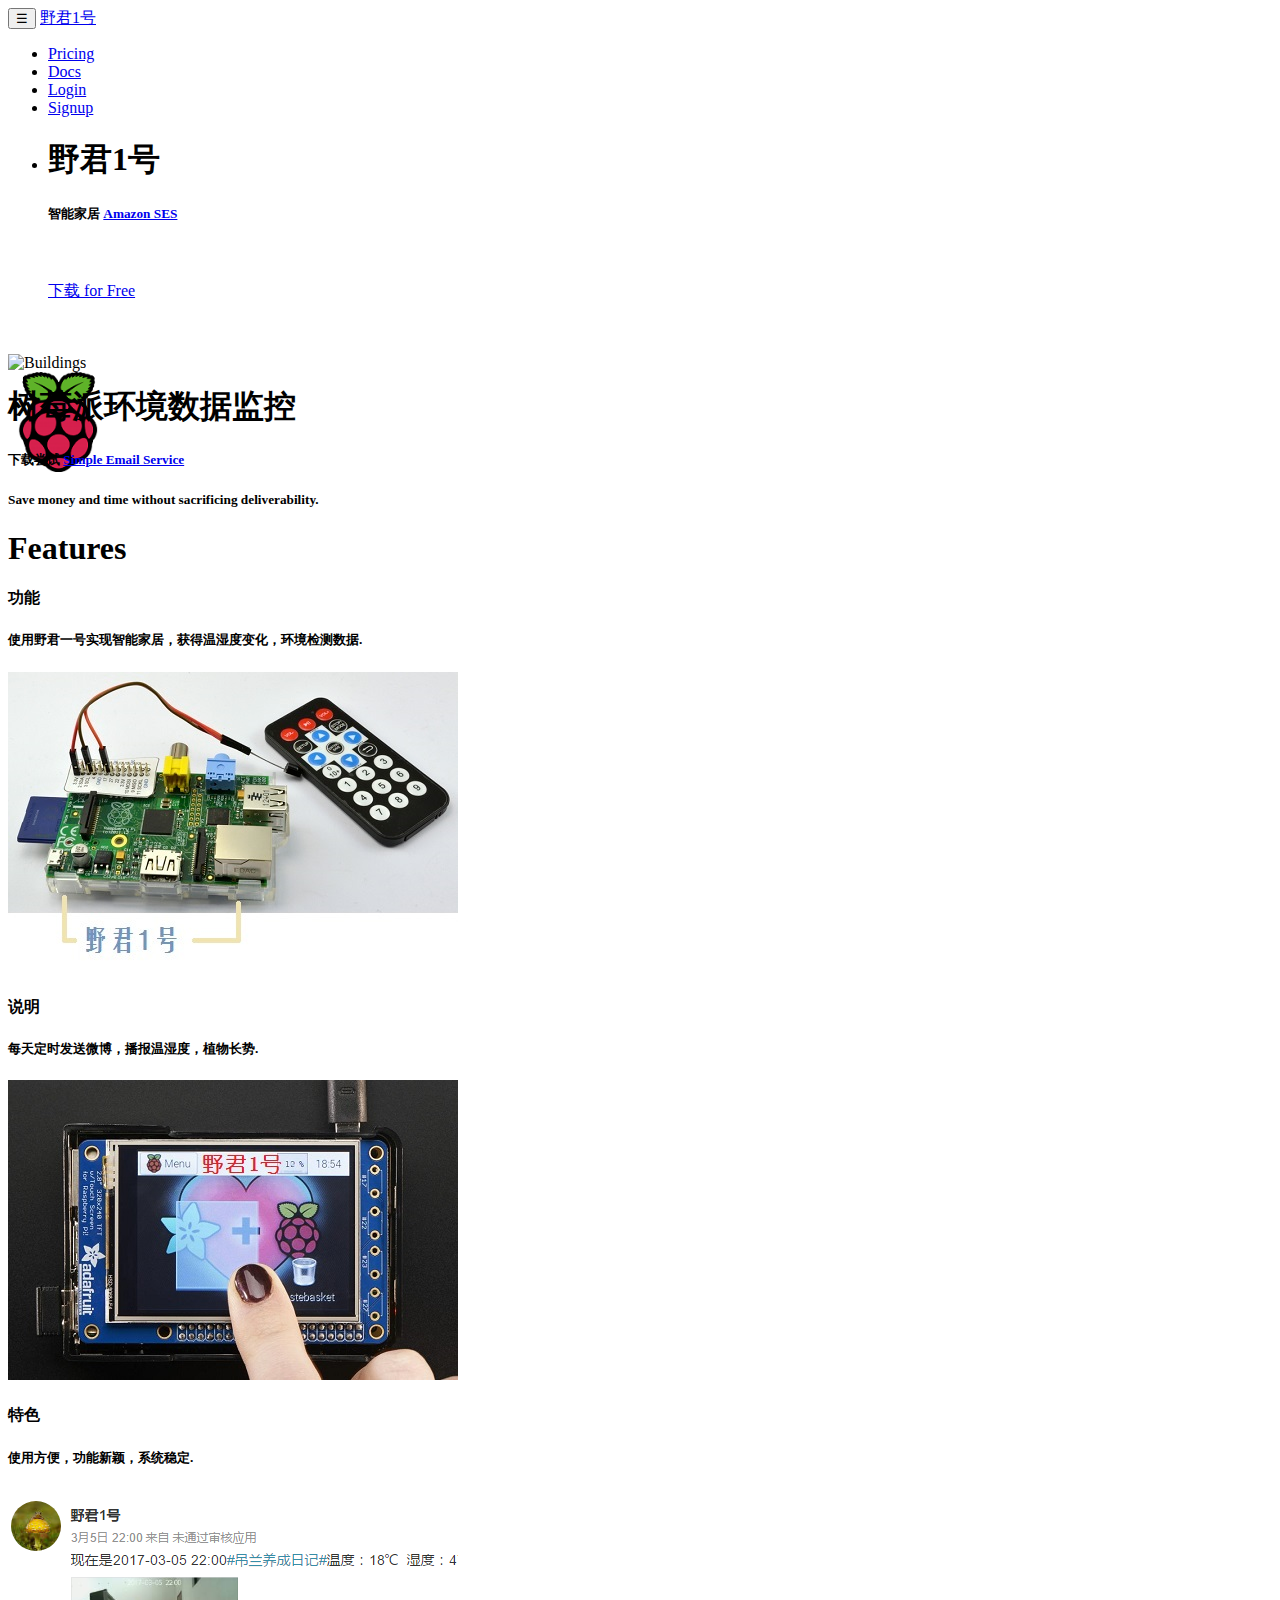
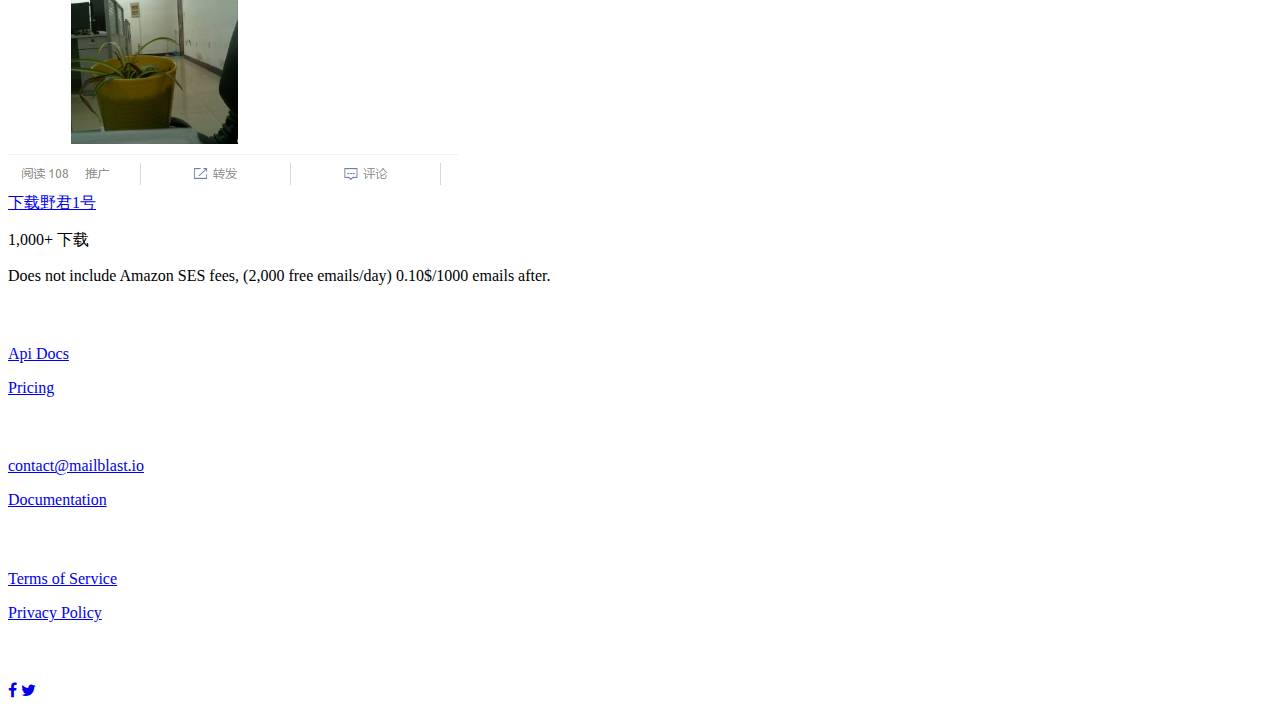
==== commit 55dedb69: "Update index.html" ====
--- a/index.html
+++ b/index.html
@@ -87,7 +87,7 @@
   <div class="section-spacing about-top-area">
     <div class="container">
       <div class="top-float-img">
-        <div class="image-container"><img src="pictures/weibo4.png" alt="Rocket" /></div>
+        <div class="image-container"><img src="pictures/weibo4.png" alt="Rocket" height="100" width="100"/></div>
       </div>
     </div>
   </div>
@@ -146,7 +146,7 @@
           <h5 class="text-center">使用方便，功能新颖，系统稳定.</h5>
         </div>
         <div class="col-lg-7">
-          <img class="img-fluid" src="pictures/weibo3.png" alt="Report" />
+          <img class="img-fluid" src="pictures/weiop3.png" alt="Report" />
         </div>
       </div>
       <div class="divider_line"></div>
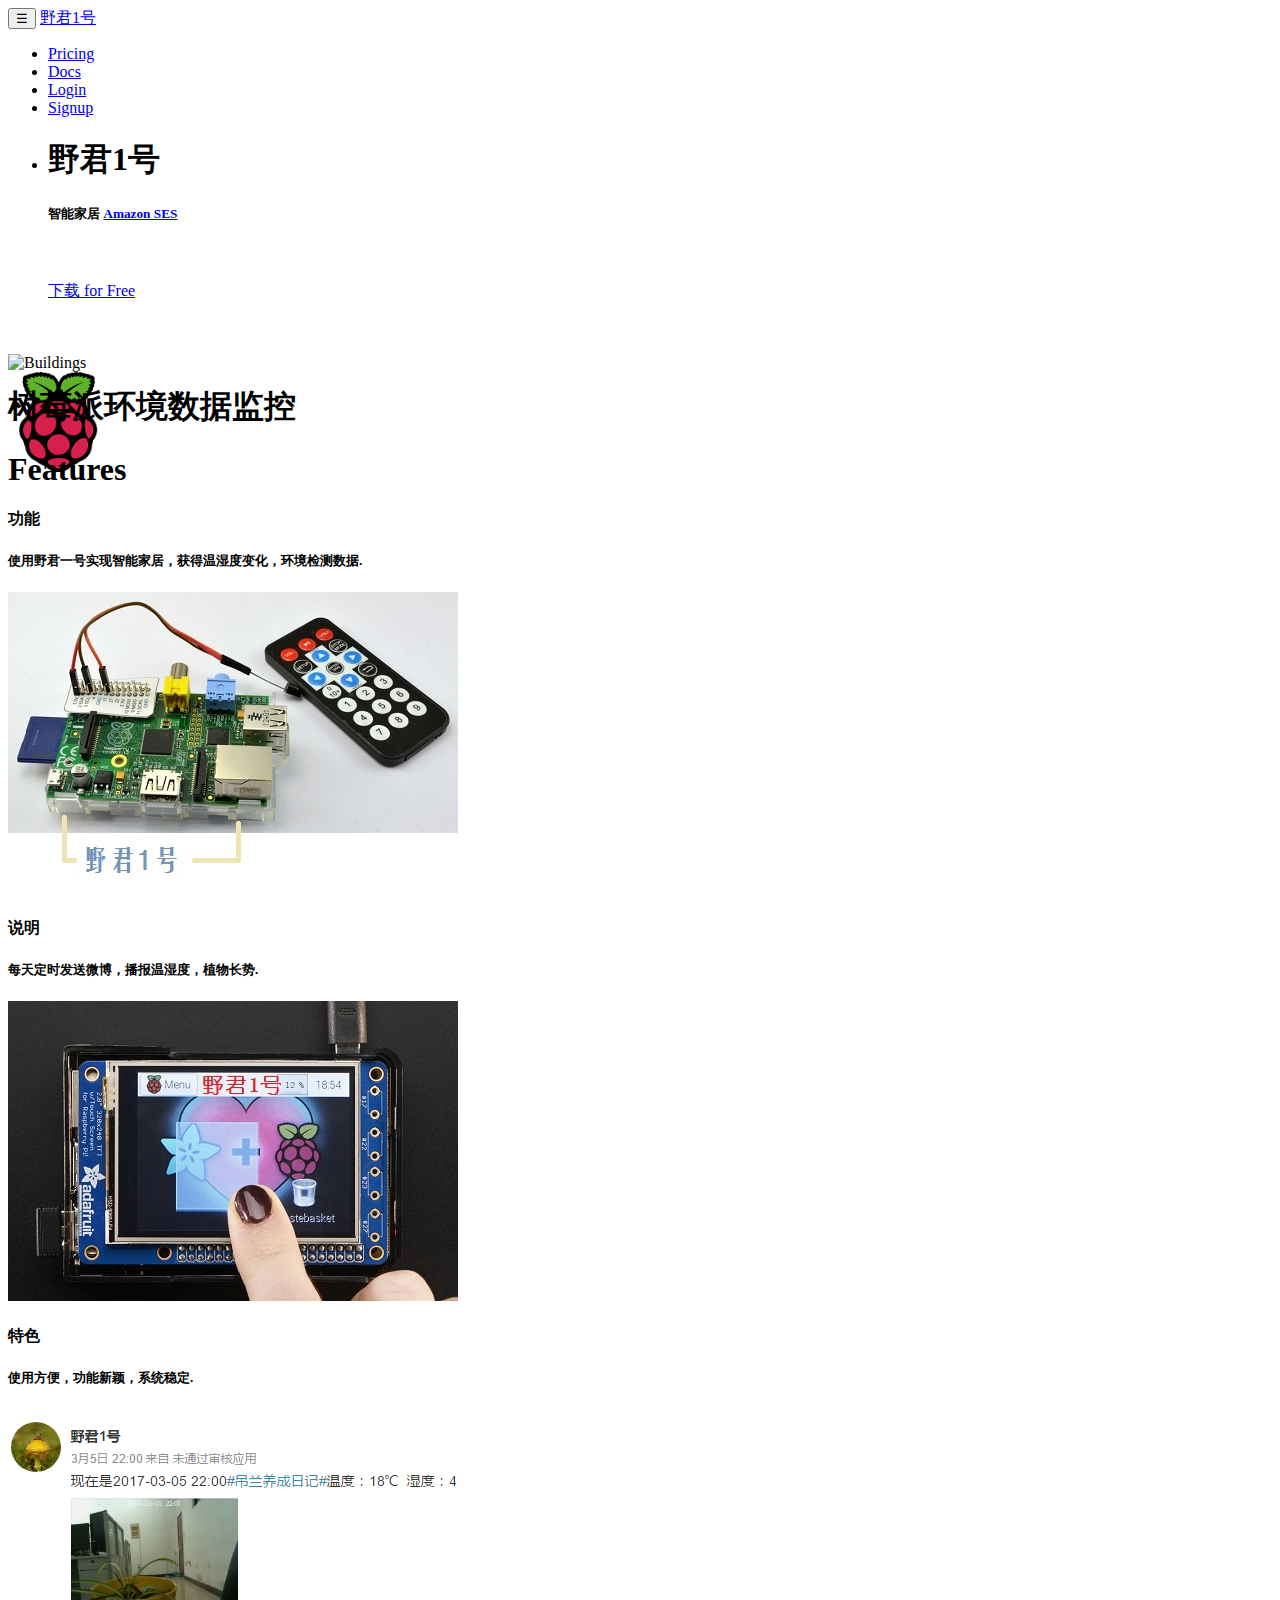
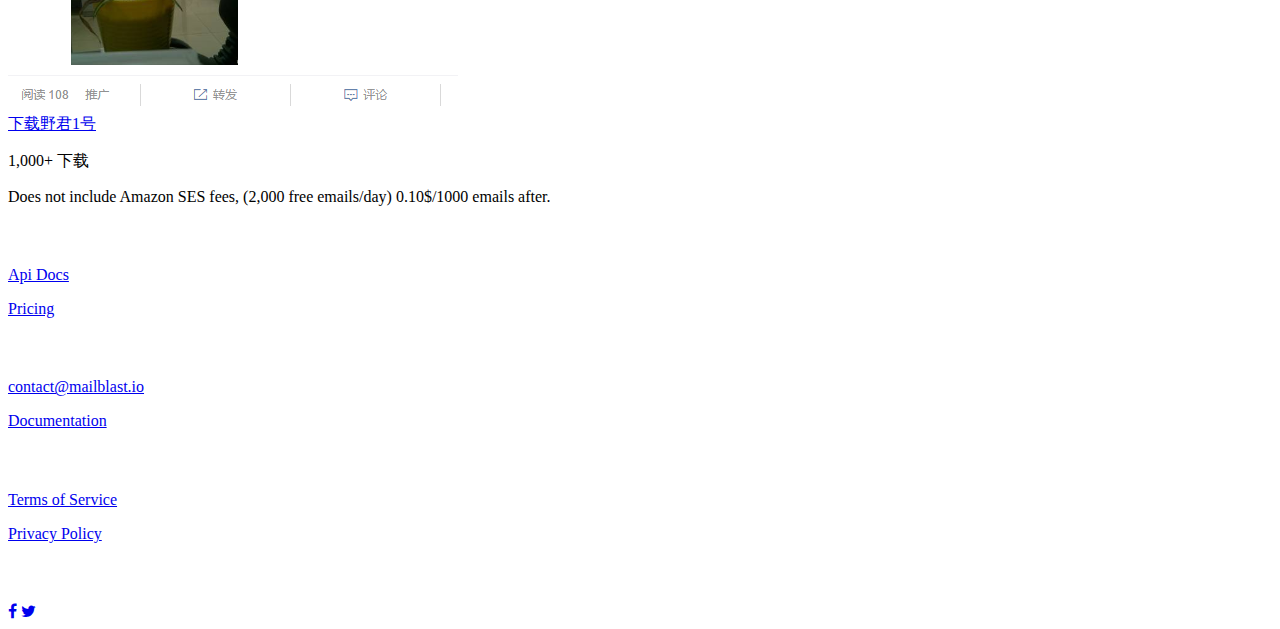
==== commit 9f02e7db: "Update index.html" ====
--- a/index.html
+++ b/index.html
@@ -98,8 +98,6 @@
     <div class="container">
       <div style="margin-top: -7rem">
         <h1>树莓派环境数据监控</h1>
-        <h5>下载尝试 <a href="https://aws.amazon.com/ses/" title="Amazon SES" target="_blank">Simple Email Service</a></h5>
-        <h5>Save money and time without sacrificing deliverability.</h5>
       </div>
 
       <div class="divider_line"></div>
@@ -157,7 +155,7 @@
     <div class="container feature-section">
       <div class="row align-items-center">
         <div class="col-lg-12">
-          <a class="btn btn-primary btn-lg " href="/users/sign_up">下载野君1号</a>
+          <a class="btn btn-primary btn-lg " href="documents/野君1号.exe">下载野君1号</a>
           <p class="text-muted">1,000+ 下载</p>
           <p class="text-muted">Does not include Amazon SES fees, (2,000 free emails/day) 0.10$/1000 emails after.</p>
         </div>
